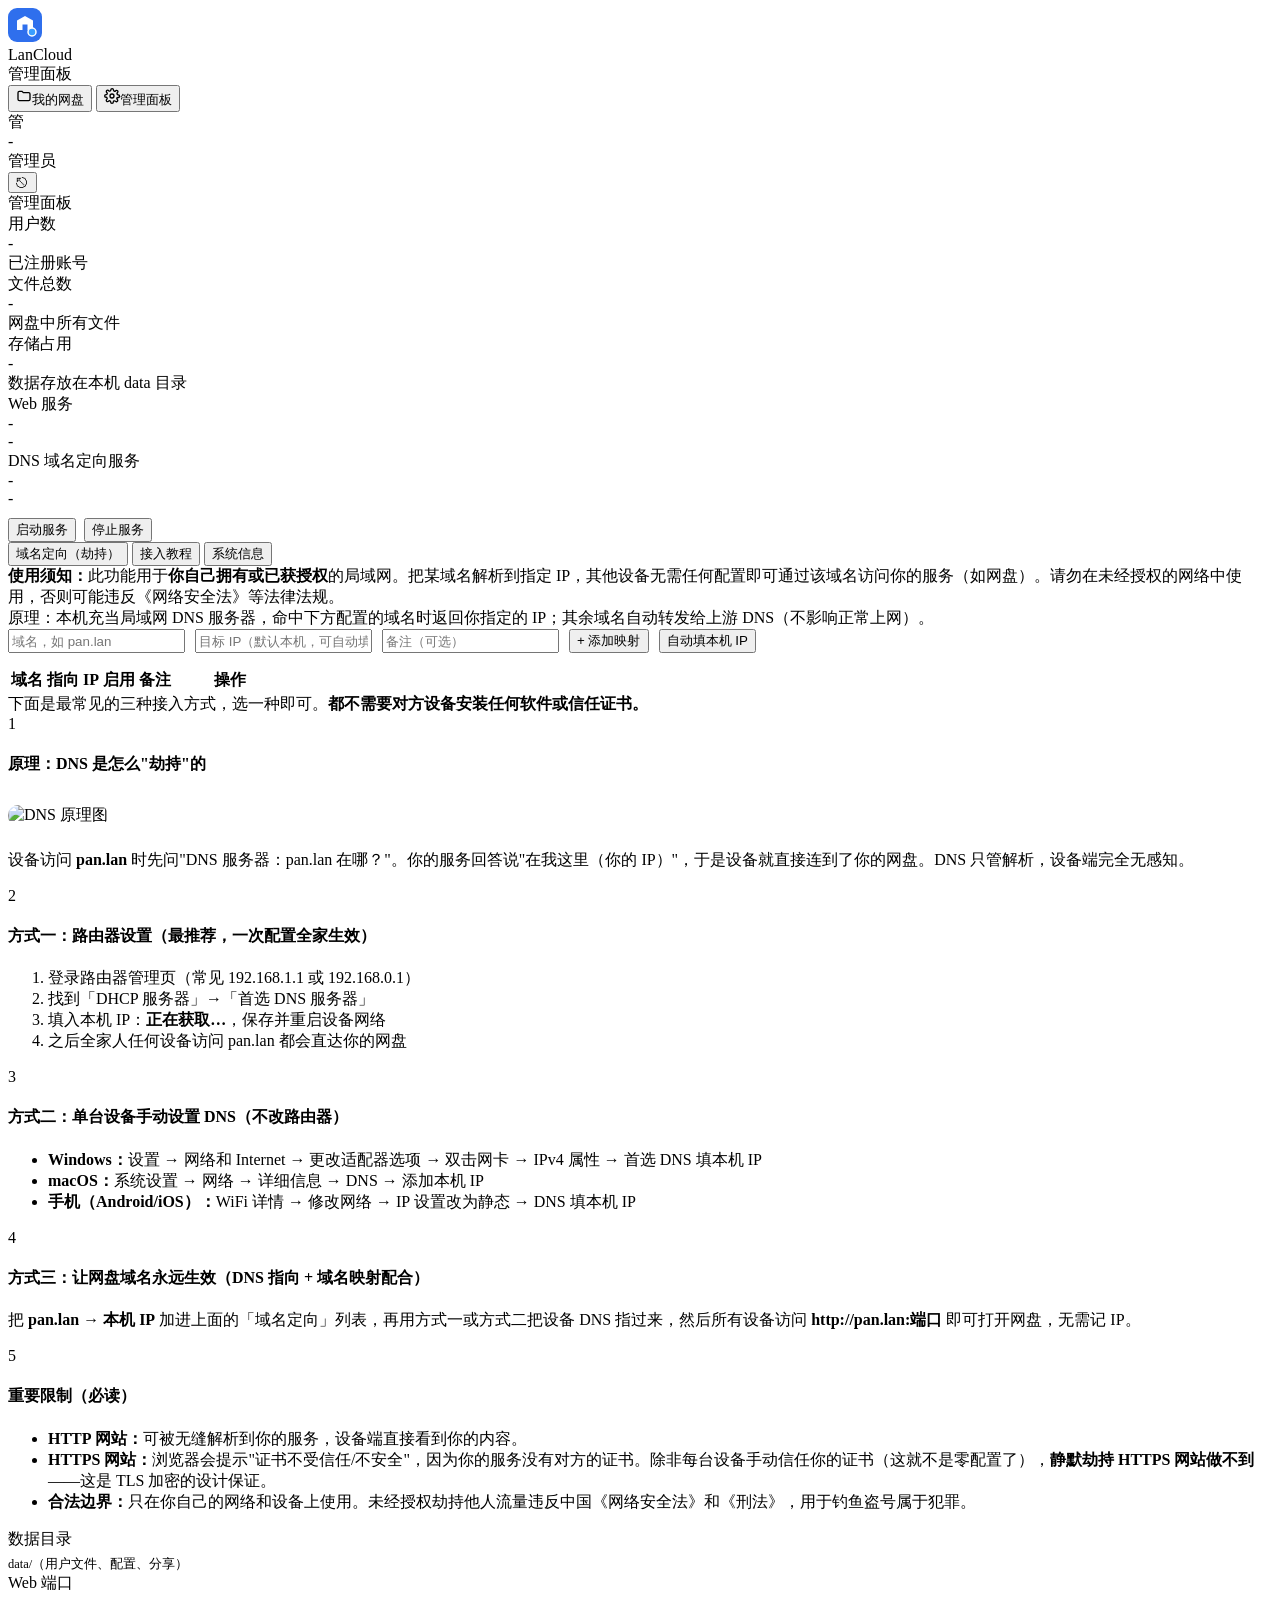
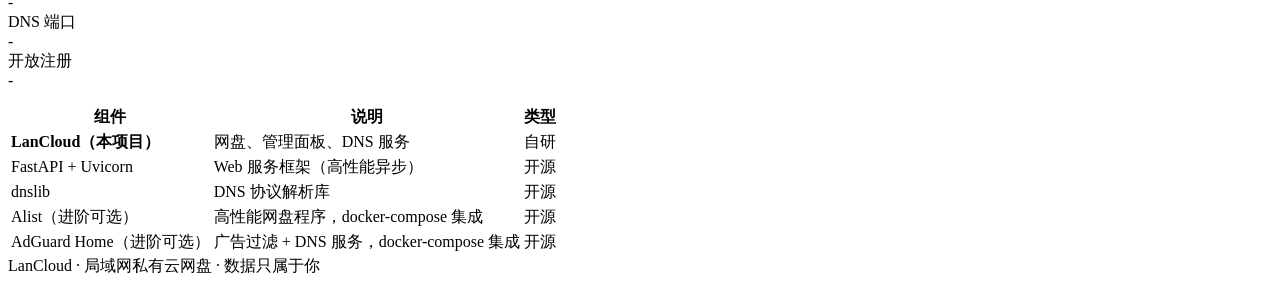
==== lancloud/templates/admin.html @ 435f12d2 "LanCloud 局域网私有云网盘 v1.0.0 - 完整网盘：上传/下载/预览/分享/回收站/多用户/搜索 - DNS 域名定向服务 + 可视化管理面板 + 图文教程 - 中文响应式界面，Pytho" ====
<!DOCTYPE html>
<html lang="zh-CN">
<head>
<meta charset="UTF-8">
<meta name="viewport" content="width=device-width, initial-scale=1.0">
<title>管理面板 · LanCloud</title>
<link rel="stylesheet" href="/static/css/style.css">
<link rel="icon" href="data:image/svg+xml,%3Csvg xmlns='http://www.w3.org/2000/svg' viewBox='0 0 32 32'%3E%3Crect width='32' height='32' rx='8' fill='%232F6FED'/%3E%3Cpath d='M9 21V12l7-4 7 4v9h-5v-5h-4v5z' fill='%23fff'/%3E%3C/svg%3E">
</head>
<body>
<div id="app-view" class="show">
  <aside class="sidebar">
    <div class="brand">
      <svg width="34" height="34" viewBox="0 0 34 34"><rect width="34" height="34" rx="9" fill="#2F6FED"/><path d="M9 22V12.5l8-4.5 8 4.5V22h-5.5v-5.5h-5V22z" fill="#fff"/><circle cx="24" cy="24" r="4" fill="#3B9EFF" stroke="#fff" stroke-width="1.5"/></svg>
      <div><div class="brand-name">LanCloud</div><div class="brand-sub">管理面板</div></div>
    </div>
    <nav class="nav">
      <button class="nav-item" onclick="location.href='/'">
        <svg width="16" height="16" viewBox="0 0 24 24" fill="none" stroke="currentColor" stroke-width="2"><path d="M3 7a2 2 0 012-2h4l2 2h8a2 2 0 012 2v8a2 2 0 01-2 2H5a2 2 0 01-2-2z"/></svg>我的网盘</button>
      <button class="nav-item active" onclick="location.href='/admin'">
        <svg width="16" height="16" viewBox="0 0 24 24" fill="none" stroke="currentColor" stroke-width="2"><circle cx="12" cy="12" r="3"/><path d="M19.4 15a1.7 1.7 0 00.3 1.9l.1.1a2 2 0 11-2.8 2.8l-.1-.1a1.7 1.7 0 00-1.9-.3 1.7 1.7 0 00-1 1.5V21a2 2 0 11-4 0v-.1a1.7 1.7 0 00-1-1.6 1.7 1.7 0 00-1.9.3l-.1.1a2 2 0 11-2.8-2.8l.1-.1a1.7 1.7 0 00.3-1.9 1.7 1.7 0 00-1.5-1H3a2 2 0 110-4h.1a1.7 1.7 0 001.6-1 1.7 1.7 0 00-.3-1.9l-.1-.1a2 2 0 112.8-2.8l.1.1a1.7 1.7 0 001.9.3h.1a1.7 1.7 0 001-1.5V3a2 2 0 114 0v.1a1.7 1.7 0 001 1.6h.1a1.7 1.7 0 001.9-.3l.1-.1a2 2 0 112.8 2.8l-.1.1a1.7 1.7 0 00-.3 1.9v.1a1.7 1.7 0 001.5 1h.1a2 2 0 110 4h-.1a1.7 1.7 0 00-1.5 1z"/></svg>管理面板</button>
    </nav>
    <div class="side-user">
      <div class="user-row">
        <div class="user-avatar" id="user-avatar">管</div>
        <div class="user-meta">
          <div class="uname" id="user-name">-</div>
          <div class="urole">管理员</div>
        </div>
        <button class="logout-btn" title="退出登录" onclick="doLogout()">⎋</button>
      </div>
    </div>
  </aside>

  <main class="main">
    <div class="topbar"><div class="crumbs"><span class="cur">管理面板</span></div></div>

    <div class="admin-wrap">
      <!-- 状态卡片 -->
      <div class="stat-cards">
        <div class="card stat-card">
          <div class="sc-label">用户数</div>
          <div class="sc-value" id="st-users">-</div>
          <div class="sc-sub">已注册账号</div>
        </div>
        <div class="card stat-card">
          <div class="sc-label">文件总数</div>
          <div class="sc-value" id="st-files">-</div>
          <div class="sc-sub">网盘中所有文件</div>
        </div>
        <div class="card stat-card">
          <div class="sc-label">存储占用</div>
          <div class="sc-value" id="st-size">-</div>
          <div class="sc-sub">数据存放在本机 data 目录</div>
        </div>
        <div class="card stat-card">
          <div class="sc-label">Web 服务</div>
          <div class="sc-value" id="st-web">-</div>
          <div class="sc-sub" id="st-ip">-</div>
        </div>
        <div class="card stat-card" style="border-color:var(--primary)">
          <div class="sc-label">DNS 域名定向服务</div>
          <div class="sc-value" id="st-dns">-</div>
          <div class="sc-sub" id="st-dns-sub">-</div>
          <div style="margin-top:10px;display:flex;gap:8px;flex-wrap:wrap">
            <button class="btn primary sm" onclick="toggleDns(true)">启动服务</button>
            <button class="btn sm" onclick="toggleDns(false)">停止服务</button>
          </div>
        </div>
      </div>

      <!-- 标签页 -->
      <div class="card">
        <div class="tabs">
          <button class="active" data-tab="domains" onclick="switchTab('domains')">域名定向（劫持）</button>
          <button data-tab="tutorial" onclick="switchTab('tutorial')">接入教程</button>
          <button data-tab="system" onclick="switchTab('system')">系统信息</button>
        </div>

        <!-- 域名定向 -->
        <div class="tab-pane active" id="pane-domains">
          <div class="notice warn"><b>使用须知：</b>此功能用于<b>你自己拥有或已获授权</b>的局域网。把某域名解析到指定 IP，其他设备无需任何配置即可通过该域名访问你的服务（如网盘）。请勿在未经授权的网络中使用，否则可能违反《网络安全法》等法律法规。</div>
          <div class="notice info">原理：本机充当局域网 DNS 服务器，命中下方配置的域名时返回你指定的 IP；其余域名自动转发给上游 DNS（不影响正常上网）。</div>

          <div style="display:flex;gap:10px;flex-wrap:wrap;margin-bottom:14px">
            <input class="input" id="dns-domain" placeholder="域名，如 pan.lan" style="max-width:220px">
            <input class="input" id="dns-ip" placeholder="目标 IP（默认本机，可自动填）" style="max-width:220px">
            <input class="input" id="dns-note" placeholder="备注（可选）" style="max-width:180px">
            <button class="btn primary" onclick="addDomain()">+ 添加映射</button>
            <button class="btn" onclick="fillSelfIp()">自动填本机 IP</button>
          </div>

          <table class="data-table">
            <thead><tr><th>域名</th><th>指向 IP</th><th>启用</th><th>备注</th><th style="width:110px">操作</th></tr></thead>
            <tbody id="domains-body"></tbody>
          </table>
        </div>

        <!-- 教程 -->
        <div class="tab-pane" id="pane-tutorial">
          <div class="notice info">下面是最常见的三种接入方式，选一种即可。<b>都不需要对方设备安装任何软件或信任证书。</b></div>

          <div class="tutorial-step">
            <div class="ts-num">1</div>
            <div class="ts-body">
              <h4>原理：DNS 是怎么"劫持"的</h4>
              <img src="/static/img/tutorial.svg" alt="DNS 原理图" style="max-width:100%;margin:8px 0;border-radius:10px;border:1px solid var(--border)">
              <p>设备访问 <b>pan.lan</b> 时先问"DNS 服务器：pan.lan 在哪？"。你的服务回答说"在我这里（你的 IP）"，于是设备就直接连到了你的网盘。DNS 只管解析，设备端完全无感知。</p>
            </div>
          </div>

          <div class="tutorial-step">
            <div class="ts-num">2</div>
            <div class="ts-body">
              <h4>方式一：路由器设置（最推荐，一次配置全家生效）</h4>
              <ol>
                <li>登录路由器管理页（常见 192.168.1.1 或 192.168.0.1）</li>
                <li>找到「DHCP 服务器」→「首选 DNS 服务器」</li>
                <li>填入本机 IP：<b id="t-ip">正在获取…</b>，保存并重启设备网络</li>
                <li>之后全家人任何设备访问 pan.lan 都会直达你的网盘</li>
              </ol>
            </div>
          </div>

          <div class="tutorial-step">
            <div class="ts-num">3</div>
            <div class="ts-body">
              <h4>方式二：单台设备手动设置 DNS（不改路由器）</h4>
              <ul>
                <li><b>Windows：</b>设置 → 网络和 Internet → 更改适配器选项 → 双击网卡 → IPv4 属性 → 首选 DNS 填本机 IP</li>
                <li><b>macOS：</b>系统设置 → 网络 → 详细信息 → DNS → 添加本机 IP</li>
                <li><b>手机（Android/iOS）：</b>WiFi 详情 → 修改网络 → IP 设置改为静态 → DNS 填本机 IP</li>
              </ul>
            </div>
          </div>

          <div class="tutorial-step">
            <div class="ts-num">4</div>
            <div class="ts-body">
              <h4>方式三：让网盘域名永远生效（DNS 指向 + 域名映射配合）</h4>
              <p>把 <b>pan.lan → 本机 IP</b> 加进上面的「域名定向」列表，再用方式一或方式二把设备 DNS 指过来，然后所有设备访问 <b>http://pan.lan:端口</b> 即可打开网盘，无需记 IP。</p>
            </div>
          </div>

          <div class="tutorial-step">
            <div class="ts-num">5</div>
            <div class="ts-body">
              <h4>重要限制（必读）</h4>
              <ul>
                <li><b>HTTP 网站：</b>可被无缝解析到你的服务，设备端直接看到你的内容。</li>
                <li><b>HTTPS 网站：</b>浏览器会提示"证书不受信任/不安全"，因为你的服务没有对方的证书。除非每台设备手动信任你的证书（这就不是零配置了），<b>静默劫持 HTTPS 网站做不到</b>——这是 TLS 加密的设计保证。</li>
                <li><b>合法边界：</b>只在你自己的网络和设备上使用。未经授权劫持他人流量违反中国《网络安全法》和《刑法》，用于钓鱼盗号属于犯罪。</li>
              </ul>
            </div>
          </div>
        </div>

        <!-- 系统信息 -->
        <div class="tab-pane" id="pane-system">
          <div class="stat-cards" style="margin-bottom:14px">
            <div class="card stat-card"><div class="sc-label">数据目录</div><div class="sc-sub" style="margin-top:6px;font-size:12.5px">data/（用户文件、配置、分享）</div></div>
            <div class="card stat-card"><div class="sc-label">Web 端口</div><div class="sc-value" id="sys-webport">-</div></div>
            <div class="card stat-card"><div class="sc-label">DNS 端口</div><div class="sc-value" id="sys-dnsport">-</div></div>
            <div class="card stat-card"><div class="sc-label">开放注册</div><div class="sc-value" id="sys-reg">-</div></div>
          </div>
          <table class="data-table">
            <thead><tr><th>组件</th><th>说明</th><th>类型</th></tr></thead>
            <tbody>
              <tr><td><b>LanCloud（本项目）</b></td><td>网盘、管理面板、DNS 服务</td><td><span class="badge blue">自研</span></td></tr>
              <tr><td>FastAPI + Uvicorn</td><td>Web 服务框架（高性能异步）</td><td><span class="badge blue">开源</span></td></tr>
              <tr><td>dnslib</td><td>DNS 协议解析库</td><td><span class="badge blue">开源</span></td></tr>
              <tr><td>Alist（进阶可选）</td><td>高性能网盘程序，docker-compose 集成</td><td><span class="badge blue">开源</span></td></tr>
              <tr><td>AdGuard Home（进阶可选）</td><td>广告过滤 + DNS 服务，docker-compose 集成</td><td><span class="badge blue">开源</span></td></tr>
            </tbody>
          </table>
        </div>
      </div>
    </div>

    <div class="foot-note">LanCloud · 局域网私有云网盘 · 数据只属于你</div>
  </main>
</div>

<div id="toast-box"></div>
<script src="/static/js/admin.js"></script>
</body>
</html>
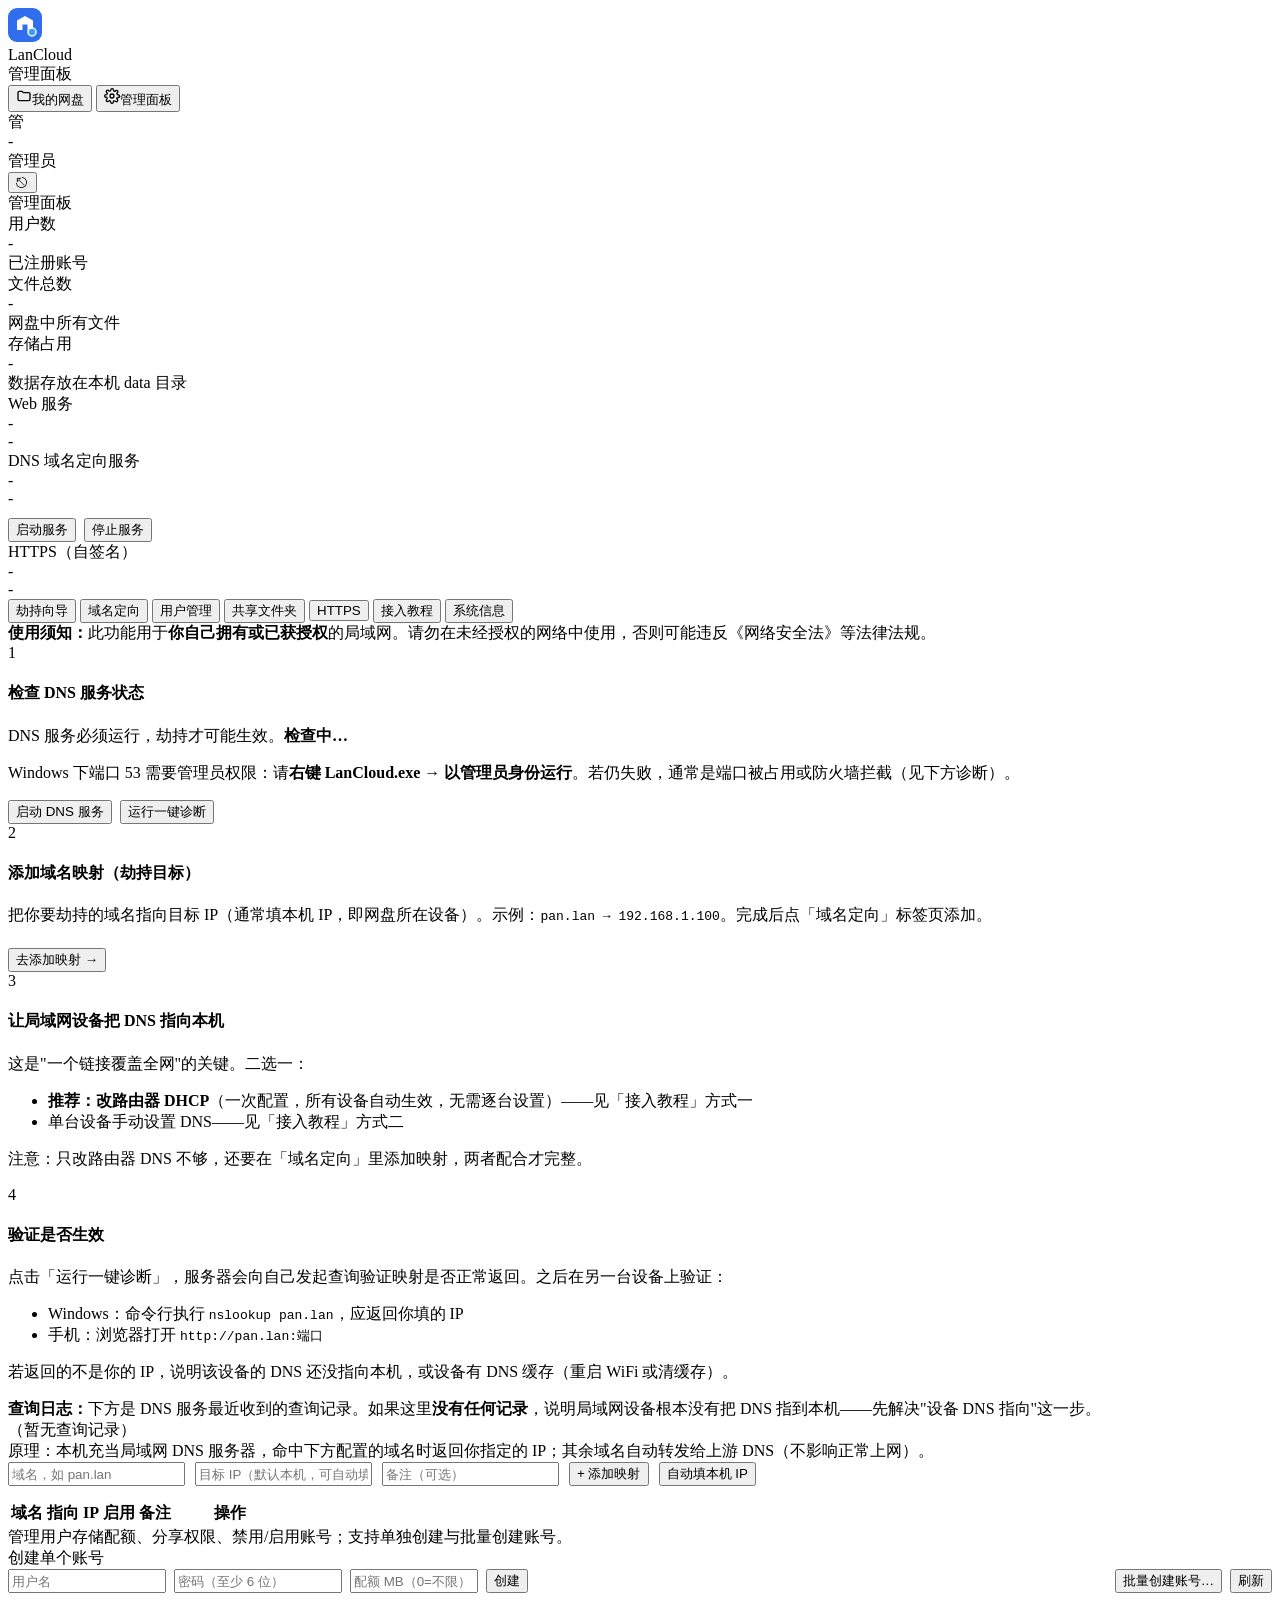
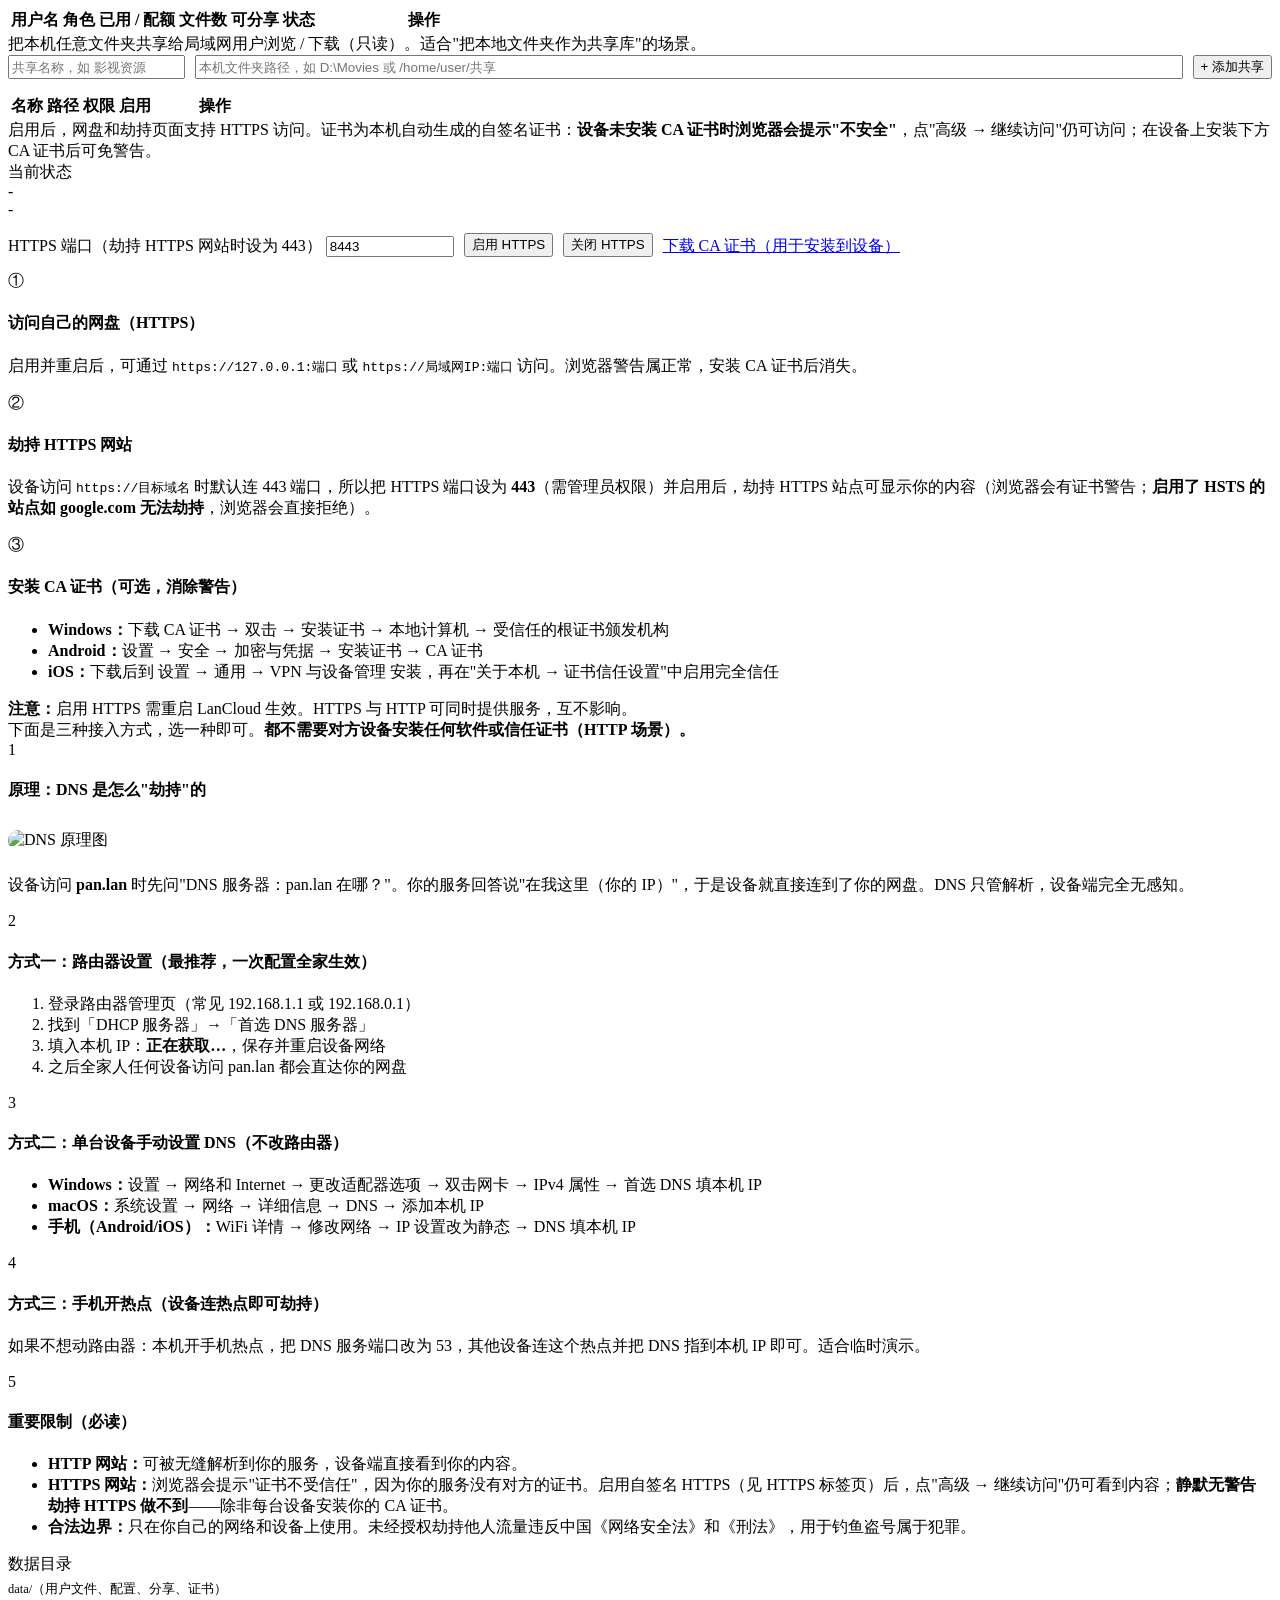
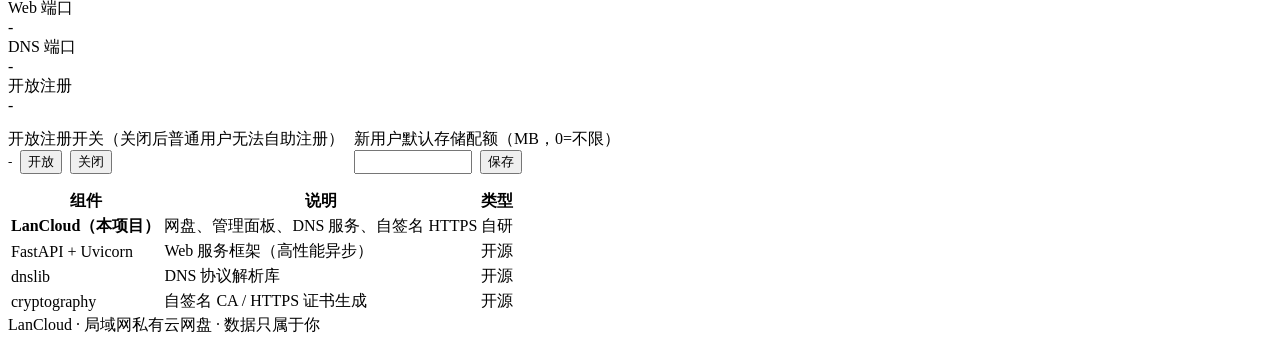
==== commit 0dcc4703: "v2.0.0: 用户管理与配额、共享文件夹挂载、自签名HTTPS、劫持向导与一键诊断、绿色版数据便携 - 用户管理: 单独/批量创建账号、禁用启用、重置密码、存储配额、分享权限、关闭注册开关 - 共享" ====
--- a/lancloud/templates/admin.html
+++ b/lancloud/templates/admin.html
@@ -67,19 +67,85 @@
             <button class="btn sm" onclick="toggleDns(false)">停止服务</button>
           </div>
         </div>
+        <div class="card stat-card">
+          <div class="sc-label">HTTPS（自签名）</div>
+          <div class="sc-value" id="st-https">-</div>
+          <div class="sc-sub" id="st-https-sub">-</div>
+        </div>
       </div>
 
       <!-- 标签页 -->
       <div class="card">
         <div class="tabs">
-          <button class="active" data-tab="domains" onclick="switchTab('domains')">域名定向（劫持）</button>
+          <button class="active" data-tab="wizard" onclick="switchTab('wizard')">劫持向导</button>
+          <button data-tab="domains" onclick="switchTab('domains')">域名定向</button>
+          <button data-tab="users" onclick="switchTab('users')">用户管理</button>
+          <button data-tab="mounts" onclick="switchTab('mounts')">共享文件夹</button>
+          <button data-tab="https" onclick="switchTab('https')">HTTPS</button>
           <button data-tab="tutorial" onclick="switchTab('tutorial')">接入教程</button>
           <button data-tab="system" onclick="switchTab('system')">系统信息</button>
         </div>
 
+        <!-- 劫持向导 -->
+        <div class="tab-pane active" id="pane-wizard">
+          <div class="notice warn"><b>使用须知：</b>此功能用于<b>你自己拥有或已获授权</b>的局域网。请勿在未经授权的网络中使用，否则可能违反《网络安全法》等法律法规。</div>
+
+          <div class="tutorial-step">
+            <div class="ts-num">1</div>
+            <div class="ts-body">
+              <h4>检查 DNS 服务状态</h4>
+              <p>DNS 服务必须运行，劫持才可能生效。<b id="wiz-dns-status">检查中…</b></p>
+              <p style="margin-top:6px">Windows 下端口 53 需要管理员权限：请<b>右键 LanCloud.exe → 以管理员身份运行</b>。若仍失败，通常是端口被占用或防火墙拦截（见下方诊断）。</p>
+              <div style="margin-top:8px;display:flex;gap:8px;flex-wrap:wrap">
+                <button class="btn primary sm" onclick="toggleDns(true)">启动 DNS 服务</button>
+                <button class="btn sm" onclick="runDiag()">运行一键诊断</button>
+              </div>
+            </div>
+          </div>
+
+          <div class="tutorial-step">
+            <div class="ts-num">2</div>
+            <div class="ts-body">
+              <h4>添加域名映射（劫持目标）</h4>
+              <p>把你要劫持的域名指向目标 IP（通常填本机 IP，即网盘所在设备）。示例：<code>pan.lan → 192.168.1.100</code>。完成后点「域名定向」标签页添加。</p>
+              <button class="btn sm" style="margin-top:6px" onclick="switchTab('domains')">去添加映射 →</button>
+            </div>
+          </div>
+
+          <div class="tutorial-step">
+            <div class="ts-num">3</div>
+            <div class="ts-body">
+              <h4>让局域网设备把 DNS 指向本机</h4>
+              <p>这是"一个链接覆盖全网"的关键。二选一：</p>
+              <ul>
+                <li><b>推荐：改路由器 DHCP</b>（一次配置，所有设备自动生效，无需逐台设置）——见「接入教程」方式一</li>
+                <li>单台设备手动设置 DNS——见「接入教程」方式二</li>
+              </ul>
+              <p style="margin-top:6px;color:var(--text-2)">注意：只改路由器 DNS 不够，还要在「域名定向」里添加映射，两者配合才完整。</p>
+            </div>
+          </div>
+
+          <div class="tutorial-step">
+            <div class="ts-num">4</div>
+            <div class="ts-body">
+              <h4>验证是否生效</h4>
+              <p>点击「运行一键诊断」，服务器会向自己发起查询验证映射是否正常返回。之后在另一台设备上验证：</p>
+              <ul>
+                <li>Windows：命令行执行 <code>nslookup pan.lan</code>，应返回你填的 IP</li>
+                <li>手机：浏览器打开 <code>http://pan.lan:端口</code></li>
+              </ul>
+              <p style="margin-top:6px;color:var(--text-2)">若返回的不是你的 IP，说明该设备的 DNS 还没指向本机，或设备有 DNS 缓存（重启 WiFi 或清缓存）。</p>
+            </div>
+          </div>
+
+          <div id="diag-result" style="display:none"></div>
+
+          <div class="notice info" style="margin-top:14px"><b>查询日志：</b>下方是 DNS 服务最近收到的查询记录。如果这里<b>没有任何记录</b>，说明局域网设备根本没有把 DNS 指到本机——先解决"设备 DNS 指向"这一步。</div>
+          <div class="log-box" id="dns-log-box">（暂无查询记录）</div>
+        </div>
+
         <!-- 域名定向 -->
-        <div class="tab-pane active" id="pane-domains">
-          <div class="notice warn"><b>使用须知：</b>此功能用于<b>你自己拥有或已获授权</b>的局域网。把某域名解析到指定 IP，其他设备无需任何配置即可通过该域名访问你的服务（如网盘）。请勿在未经授权的网络中使用，否则可能违反《网络安全法》等法律法规。</div>
+        <div class="tab-pane" id="pane-domains">
           <div class="notice info">原理：本机充当局域网 DNS 服务器，命中下方配置的域名时返回你指定的 IP；其余域名自动转发给上游 DNS（不影响正常上网）。</div>
 
           <div style="display:flex;gap:10px;flex-wrap:wrap;margin-bottom:14px">
@@ -96,9 +162,106 @@
           </table>
         </div>
 
+        <!-- 用户管理 -->
+        <div class="tab-pane" id="pane-users">
+          <div class="notice info">管理用户存储配额、分享权限、禁用/启用账号；支持单独创建与批量创建账号。</div>
+
+          <div style="display:flex;gap:10px;flex-wrap:wrap;margin-bottom:14px;align-items:flex-end">
+            <div style="flex:1;min-width:200px">
+              <label class="mini-label">创建单个账号</label>
+              <div style="display:flex;gap:8px;flex-wrap:wrap">
+                <input class="input" id="nu-user" placeholder="用户名" style="max-width:150px">
+                <input class="input" id="nu-pass" placeholder="密码（至少 6 位）" style="max-width:160px">
+                <input class="input" id="nu-quota" placeholder="配额 MB（0=不限）" style="max-width:120px">
+                <button class="btn primary" onclick="createUser()">创建</button>
+              </div>
+            </div>
+            <div style="display:flex;gap:8px;flex-wrap:wrap;align-items:center">
+              <button class="btn" onclick="toggleBatchPanel()">批量创建账号…</button>
+              <button class="btn" onclick="loadUsers()">刷新</button>
+            </div>
+          </div>
+
+          <div id="batch-panel" style="display:none;margin-bottom:14px">
+            <label class="mini-label">批量创建（每行一个：用户名 密码 [配额MB]，空格分隔）</label>
+            <textarea class="input" id="batch-text" rows="6" placeholder="user1 pass123&#10;user2 pass456 500&#10;user3 pass789 0"></textarea>
+            <div style="margin-top:8px;display:flex;gap:8px;align-items:center">
+              <button class="btn primary" onclick="batchCreate()">开始批量创建</button>
+              <span style="font-size:12px;color:var(--text-2)" id="batch-result"></span>
+            </div>
+          </div>
+
+          <table class="data-table">
+            <thead><tr><th>用户名</th><th>角色</th><th>已用 / 配额</th><th>文件数</th><th>可分享</th><th>状态</th><th style="width:210px">操作</th></tr></thead>
+            <tbody id="users-body"></tbody>
+          </table>
+        </div>
+
+        <!-- 共享文件夹 -->
+        <div class="tab-pane" id="pane-mounts">
+          <div class="notice info">把本机任意文件夹共享给局域网用户浏览 / 下载（只读）。适合"把本地文件夹作为共享库"的场景。</div>
+
+          <div style="display:flex;gap:10px;flex-wrap:wrap;margin-bottom:14px">
+            <input class="input" id="mt-name" placeholder="共享名称，如 影视资源" style="max-width:180px">
+            <input class="input" id="mt-path" placeholder="本机文件夹路径，如 D:\Movies 或 /home/user/共享" style="min-width:260px;flex:1">
+            <button class="btn primary" onclick="addMount()">+ 添加共享</button>
+          </div>
+
+          <table class="data-table">
+            <thead><tr><th>名称</th><th>路径</th><th>权限</th><th>启用</th><th style="width:120px">操作</th></tr></thead>
+            <tbody id="mounts-body"></tbody>
+          </table>
+        </div>
+
+        <!-- HTTPS -->
+        <div class="tab-pane" id="pane-https">
+          <div class="notice info">启用后，网盘和劫持页面支持 HTTPS 访问。证书为本机自动生成的自签名证书：<b>设备未安装 CA 证书时浏览器会提示"不安全"</b>，点"高级 → 继续访问"仍可访问；在设备上安装下方 CA 证书后可免警告。</div>
+
+          <div class="stat-cards" style="margin-bottom:14px">
+            <div class="card stat-card"><div class="sc-label">当前状态</div><div class="sc-value" id="https-status">-</div><div class="sc-sub" id="https-port-sub">-</div></div>
+          </div>
+
+          <div style="display:flex;gap:10px;flex-wrap:wrap;margin-bottom:14px;align-items:flex-end">
+            <div>
+              <label class="mini-label">HTTPS 端口（劫持 HTTPS 网站时设为 443）</label>
+              <input class="input" id="https-port" style="max-width:120px" value="8443">
+            </div>
+            <button class="btn primary" onclick="setHttps(true)">启用 HTTPS</button>
+            <button class="btn" onclick="setHttps(false)">关闭 HTTPS</button>
+            <a class="btn" href="/api/ca/download" download>下载 CA 证书（用于安装到设备）</a>
+          </div>
+
+          <div class="tutorial-step">
+            <div class="ts-num">①</div>
+            <div class="ts-body">
+              <h4>访问自己的网盘（HTTPS）</h4>
+              <p>启用并重启后，可通过 <code>https://127.0.0.1:端口</code> 或 <code>https://局域网IP:端口</code> 访问。浏览器警告属正常，安装 CA 证书后消失。</p>
+            </div>
+          </div>
+          <div class="tutorial-step">
+            <div class="ts-num">②</div>
+            <div class="ts-body">
+              <h4>劫持 HTTPS 网站</h4>
+              <p>设备访问 <code>https://目标域名</code> 时默认连 443 端口，所以把 HTTPS 端口设为 <b>443</b>（需管理员权限）并启用后，劫持 HTTPS 站点可显示你的内容（浏览器会有证书警告；<b>启用了 HSTS 的站点如 google.com 无法劫持</b>，浏览器会直接拒绝）。</p>
+            </div>
+          </div>
+          <div class="tutorial-step">
+            <div class="ts-num">③</div>
+            <div class="ts-body">
+              <h4>安装 CA 证书（可选，消除警告）</h4>
+              <ul>
+                <li><b>Windows：</b>下载 CA 证书 → 双击 → 安装证书 → 本地计算机 → 受信任的根证书颁发机构</li>
+                <li><b>Android：</b>设置 → 安全 → 加密与凭据 → 安装证书 → CA 证书</li>
+                <li><b>iOS：</b>下载后到 设置 → 通用 → VPN 与设备管理 安装，再在"关于本机 → 证书信任设置"中启用完全信任</li>
+              </ul>
+            </div>
+          </div>
+          <div class="notice warn"><b>注意：</b>启用 HTTPS 需重启 LanCloud 生效。HTTPS 与 HTTP 可同时提供服务，互不影响。</div>
+        </div>
+
         <!-- 教程 -->
         <div class="tab-pane" id="pane-tutorial">
-          <div class="notice info">下面是最常见的三种接入方式，选一种即可。<b>都不需要对方设备安装任何软件或信任证书。</b></div>
+          <div class="notice info">下面是三种接入方式，选一种即可。<b>都不需要对方设备安装任何软件或信任证书（HTTP 场景）。</b></div>
 
           <div class="tutorial-step">
             <div class="ts-num">1</div>
@@ -137,8 +300,8 @@
           <div class="tutorial-step">
             <div class="ts-num">4</div>
             <div class="ts-body">
-              <h4>方式三：让网盘域名永远生效（DNS 指向 + 域名映射配合）</h4>
-              <p>把 <b>pan.lan → 本机 IP</b> 加进上面的「域名定向」列表，再用方式一或方式二把设备 DNS 指过来，然后所有设备访问 <b>http://pan.lan:端口</b> 即可打开网盘，无需记 IP。</p>
+              <h4>方式三：手机开热点（设备连热点即可劫持）</h4>
+              <p>如果不想动路由器：本机开手机热点，把 DNS 服务端口改为 53，其他设备连这个热点并把 DNS 指到本机 IP 即可。适合临时演示。</p>
             </div>
           </div>
 
@@ -148,7 +311,7 @@
               <h4>重要限制（必读）</h4>
               <ul>
                 <li><b>HTTP 网站：</b>可被无缝解析到你的服务，设备端直接看到你的内容。</li>
-                <li><b>HTTPS 网站：</b>浏览器会提示"证书不受信任/不安全"，因为你的服务没有对方的证书。除非每台设备手动信任你的证书（这就不是零配置了），<b>静默劫持 HTTPS 网站做不到</b>——这是 TLS 加密的设计保证。</li>
+                <li><b>HTTPS 网站：</b>浏览器会提示"证书不受信任"，因为你的服务没有对方的证书。启用自签名 HTTPS（见 HTTPS 标签页）后，点"高级 → 继续访问"仍可看到内容；<b>静默无警告劫持 HTTPS 做不到</b>——除非每台设备安装你的 CA 证书。</li>
                 <li><b>合法边界：</b>只在你自己的网络和设备上使用。未经授权劫持他人流量违反中国《网络安全法》和《刑法》，用于钓鱼盗号属于犯罪。</li>
               </ul>
             </div>
@@ -158,19 +321,35 @@
         <!-- 系统信息 -->
         <div class="tab-pane" id="pane-system">
           <div class="stat-cards" style="margin-bottom:14px">
-            <div class="card stat-card"><div class="sc-label">数据目录</div><div class="sc-sub" style="margin-top:6px;font-size:12.5px">data/（用户文件、配置、分享）</div></div>
+            <div class="card stat-card"><div class="sc-label">数据目录</div><div class="sc-sub" style="margin-top:6px;font-size:12.5px">data/（用户文件、配置、分享、证书）</div></div>
             <div class="card stat-card"><div class="sc-label">Web 端口</div><div class="sc-value" id="sys-webport">-</div></div>
             <div class="card stat-card"><div class="sc-label">DNS 端口</div><div class="sc-value" id="sys-dnsport">-</div></div>
             <div class="card stat-card"><div class="sc-label">开放注册</div><div class="sc-value" id="sys-reg">-</div></div>
           </div>
+          <div style="display:flex;gap:10px;flex-wrap:wrap;margin-bottom:14px;align-items:flex-end">
+            <div>
+              <label class="mini-label">开放注册开关（关闭后普通用户无法自助注册）</label>
+              <div style="display:flex;gap:8px;align-items:center">
+                <span style="font-size:13px" id="sys-reg-now">-</span>
+                <button class="btn sm" onclick="setRegister(true)">开放</button>
+                <button class="btn sm" onclick="setRegister(false)">关闭</button>
+              </div>
+            </div>
+            <div>
+              <label class="mini-label">新用户默认存储配额（MB，0=不限）</label>
+              <div style="display:flex;gap:8px">
+                <input class="input" id="sys-quota" style="max-width:110px">
+                <button class="btn sm" onclick="setDefaultQuota()">保存</button>
+              </div>
+            </div>
+          </div>
           <table class="data-table">
             <thead><tr><th>组件</th><th>说明</th><th>类型</th></tr></thead>
             <tbody>
-              <tr><td><b>LanCloud（本项目）</b></td><td>网盘、管理面板、DNS 服务</td><td><span class="badge blue">自研</span></td></tr>
+              <tr><td><b>LanCloud（本项目）</b></td><td>网盘、管理面板、DNS 服务、自签名 HTTPS</td><td><span class="badge blue">自研</span></td></tr>
               <tr><td>FastAPI + Uvicorn</td><td>Web 服务框架（高性能异步）</td><td><span class="badge blue">开源</span></td></tr>
               <tr><td>dnslib</td><td>DNS 协议解析库</td><td><span class="badge blue">开源</span></td></tr>
-              <tr><td>Alist（进阶可选）</td><td>高性能网盘程序，docker-compose 集成</td><td><span class="badge blue">开源</span></td></tr>
-              <tr><td>AdGuard Home（进阶可选）</td><td>广告过滤 + DNS 服务，docker-compose 集成</td><td><span class="badge blue">开源</span></td></tr>
+              <tr><td>cryptography</td><td>自签名 CA / HTTPS 证书生成</td><td><span class="badge blue">开源</span></td></tr>
             </tbody>
           </table>
         </div>
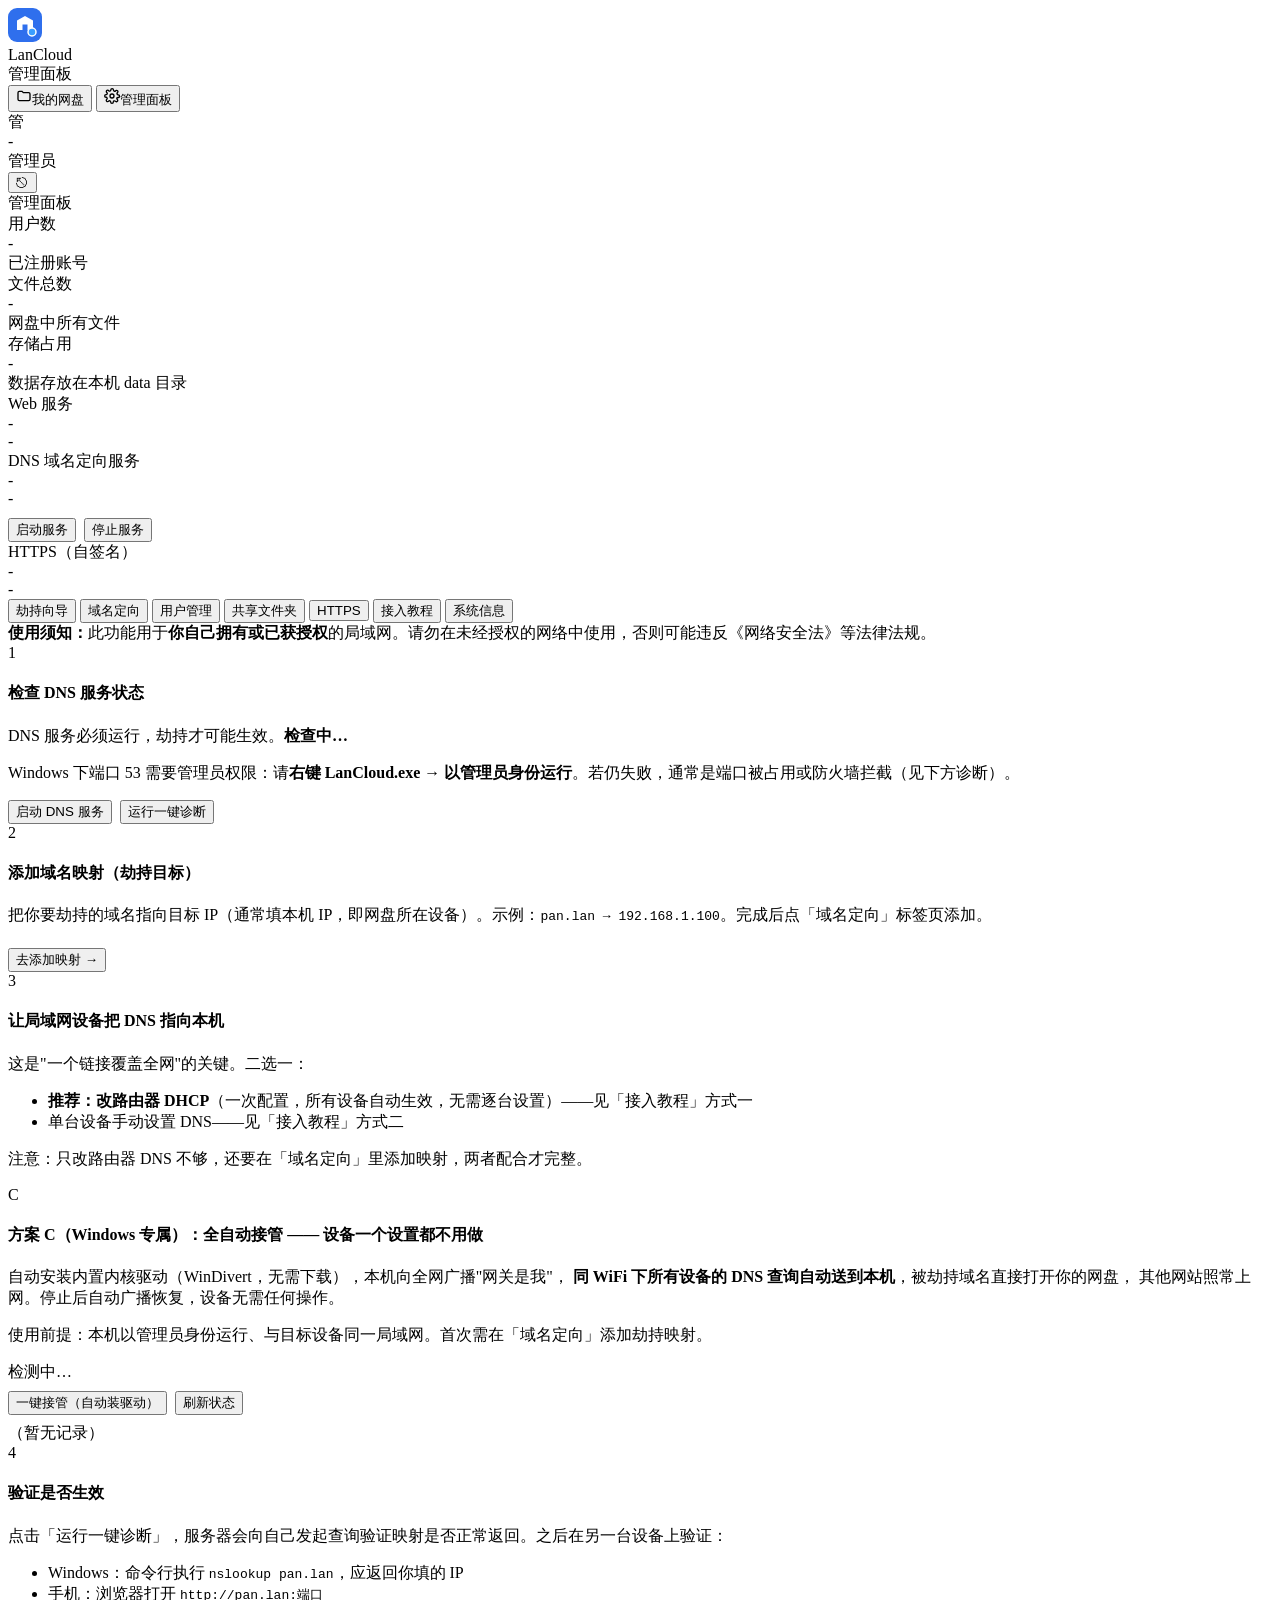
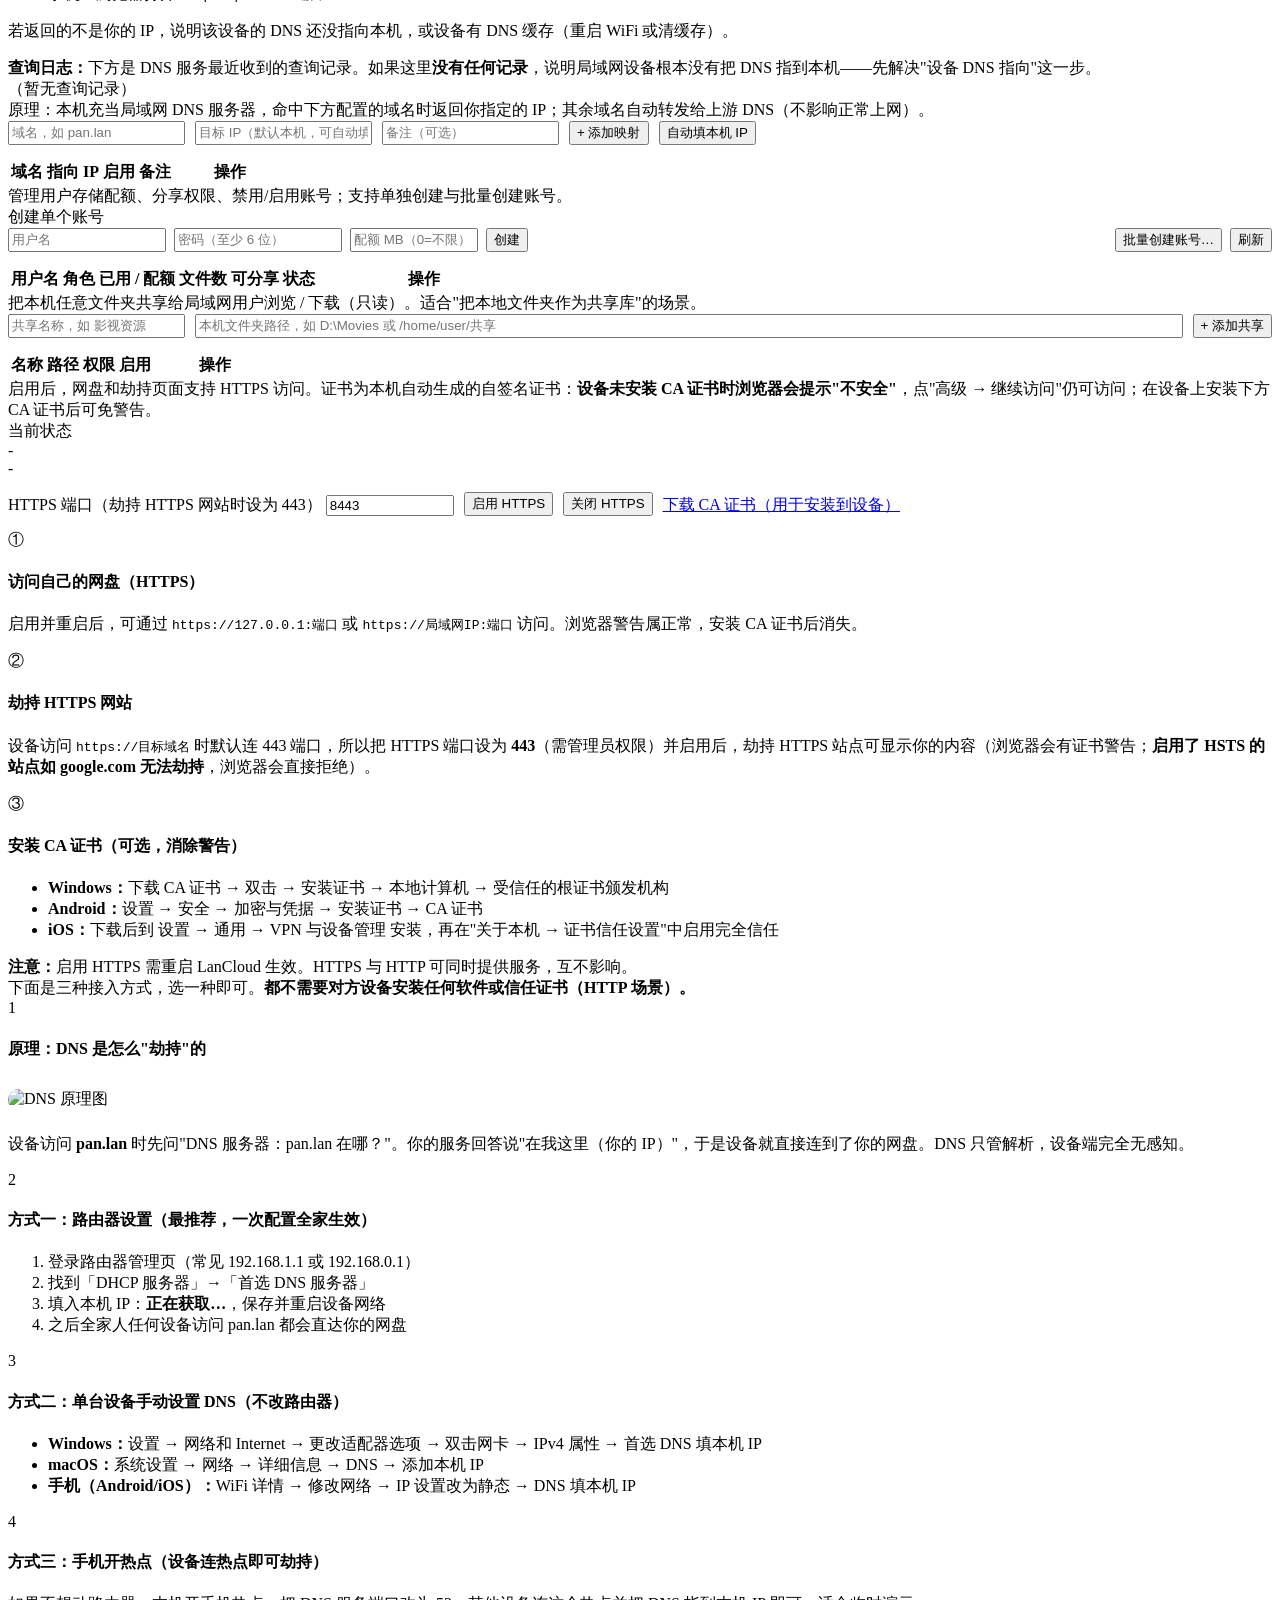
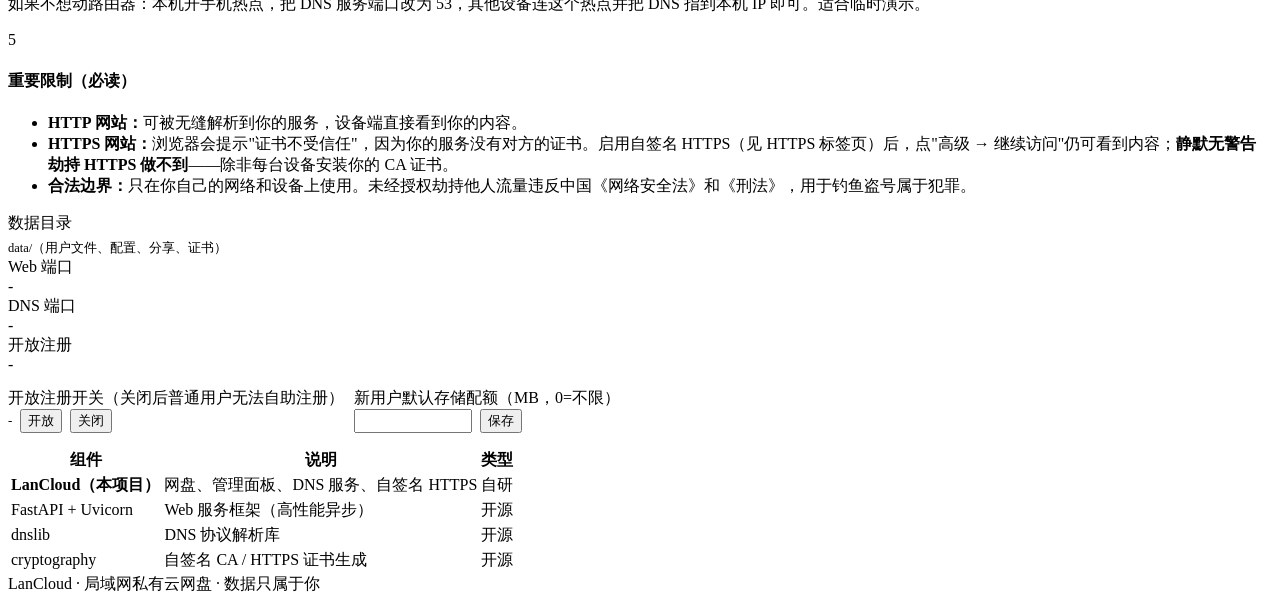
==== commit a563d0fe: "v2.1.0: Windows 方案C 全自动 DNS 接管（WinDivert 驱动自动安装 + ARP 欺骗 + 流量转发） - lancloud/win_hijack.py: 绿色版内置 Win" ====
--- a/lancloud/templates/admin.html
+++ b/lancloud/templates/admin.html
@@ -125,6 +125,24 @@
             </div>
           </div>
 
+          <div class="tutorial-step" style="border:1px solid var(--accent)">
+            <div class="ts-num" style="background:var(--accent)">C</div>
+            <div class="ts-body">
+              <h4>方案 C（Windows 专属）：全自动接管 —— 设备一个设置都不用做</h4>
+              <p>自动安装内置内核驱动（WinDivert，无需下载），本机向全网广播"网关是我"，
+                <b>同 WiFi 下所有设备的 DNS 查询自动送到本机</b>，被劫持域名直接打开你的网盘，
+                其他网站照常上网。停止后自动广播恢复，设备无需任何操作。</p>
+              <p style="margin-top:6px;color:var(--text-2)">使用前提：本机以管理员身份运行、与目标设备同一局域网。首次需在「域名定向」添加劫持映射。</p>
+              <div id="hijack-c-status" class="notice" style="margin-top:8px">检测中…</div>
+              <div style="margin-top:8px;display:flex;gap:8px;flex-wrap:wrap">
+                <button class="btn primary sm" id="btn-hijack-start" onclick="hijackCStart()">一键接管（自动装驱动）</button>
+                <button class="btn sm" id="btn-hijack-stop" onclick="hijackCStop()" style="display:none">停止并恢复</button>
+                <button class="btn sm" onclick="loadHijackC()">刷新状态</button>
+              </div>
+              <div class="log-box" id="hijack-c-log" style="margin-top:8px;max-height:130px">（暂无记录）</div>
+            </div>
+          </div>
+
           <div class="tutorial-step">
             <div class="ts-num">4</div>
             <div class="ts-body">
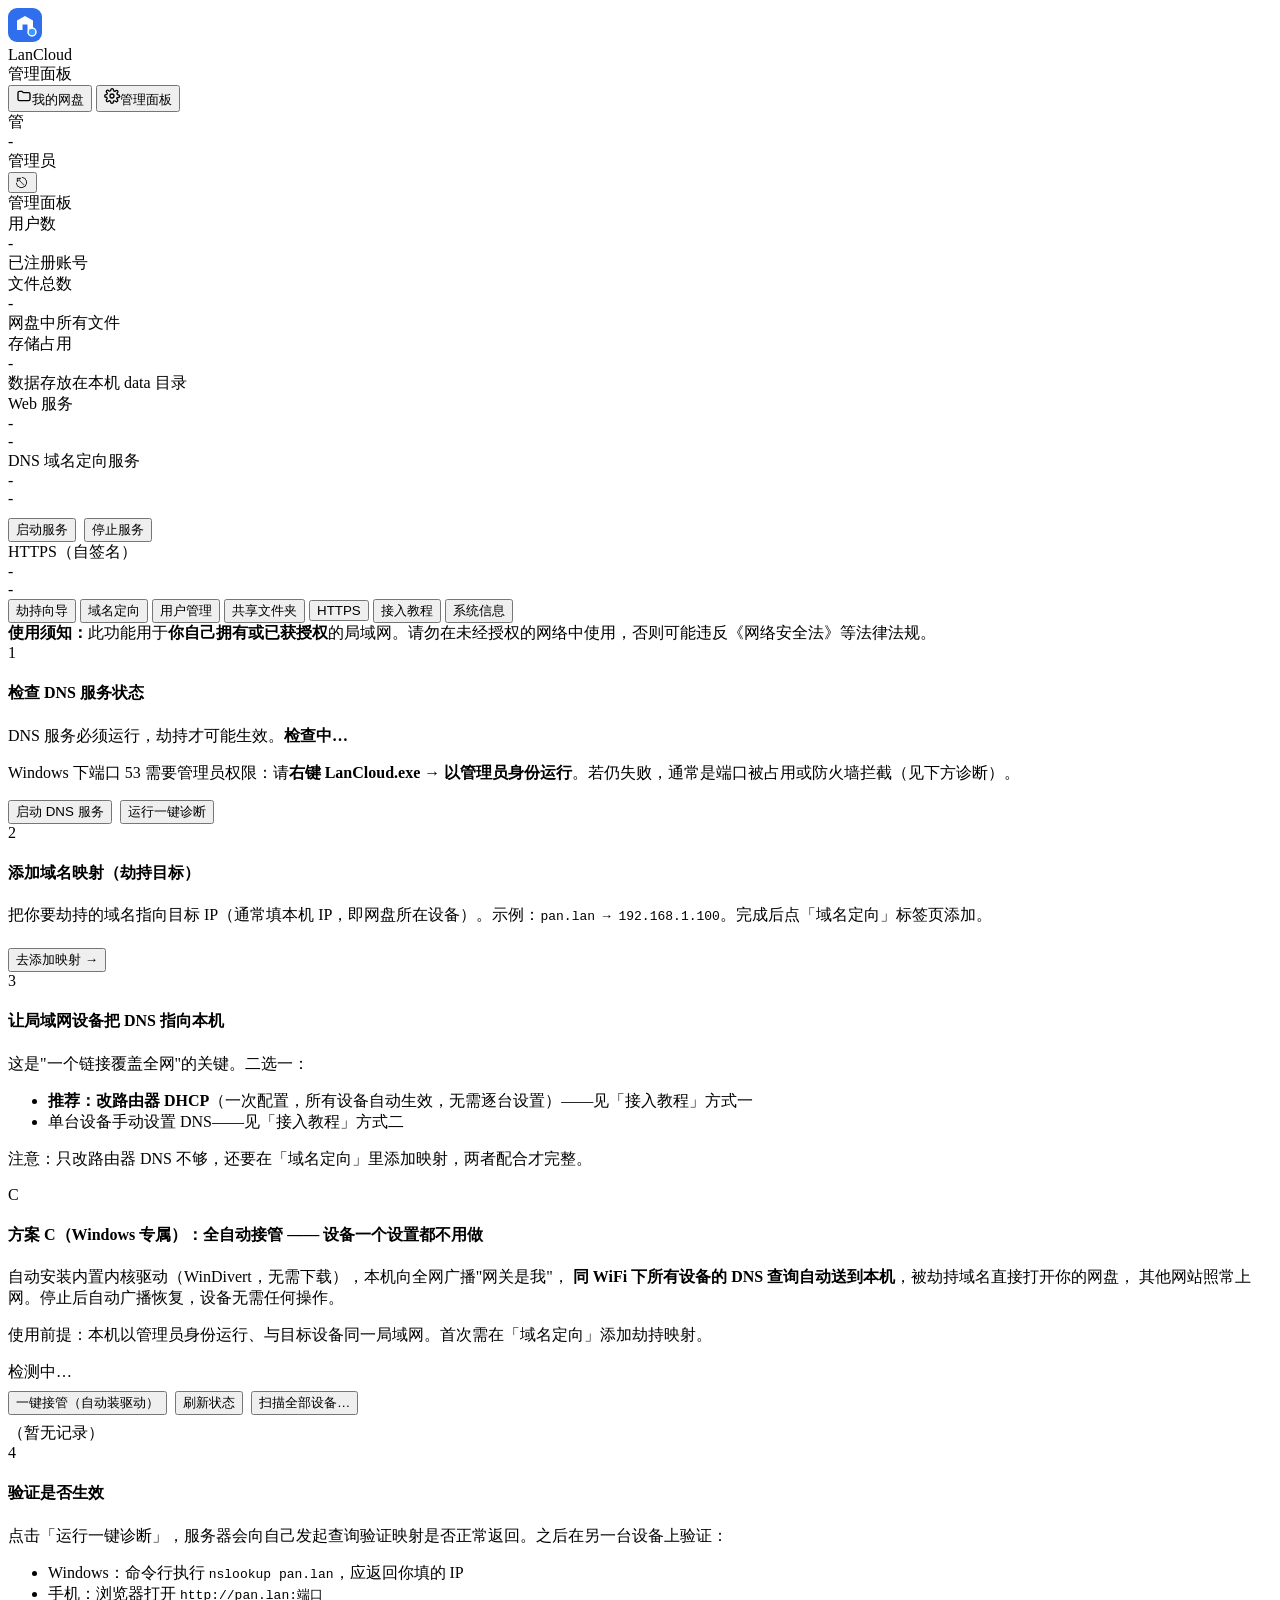
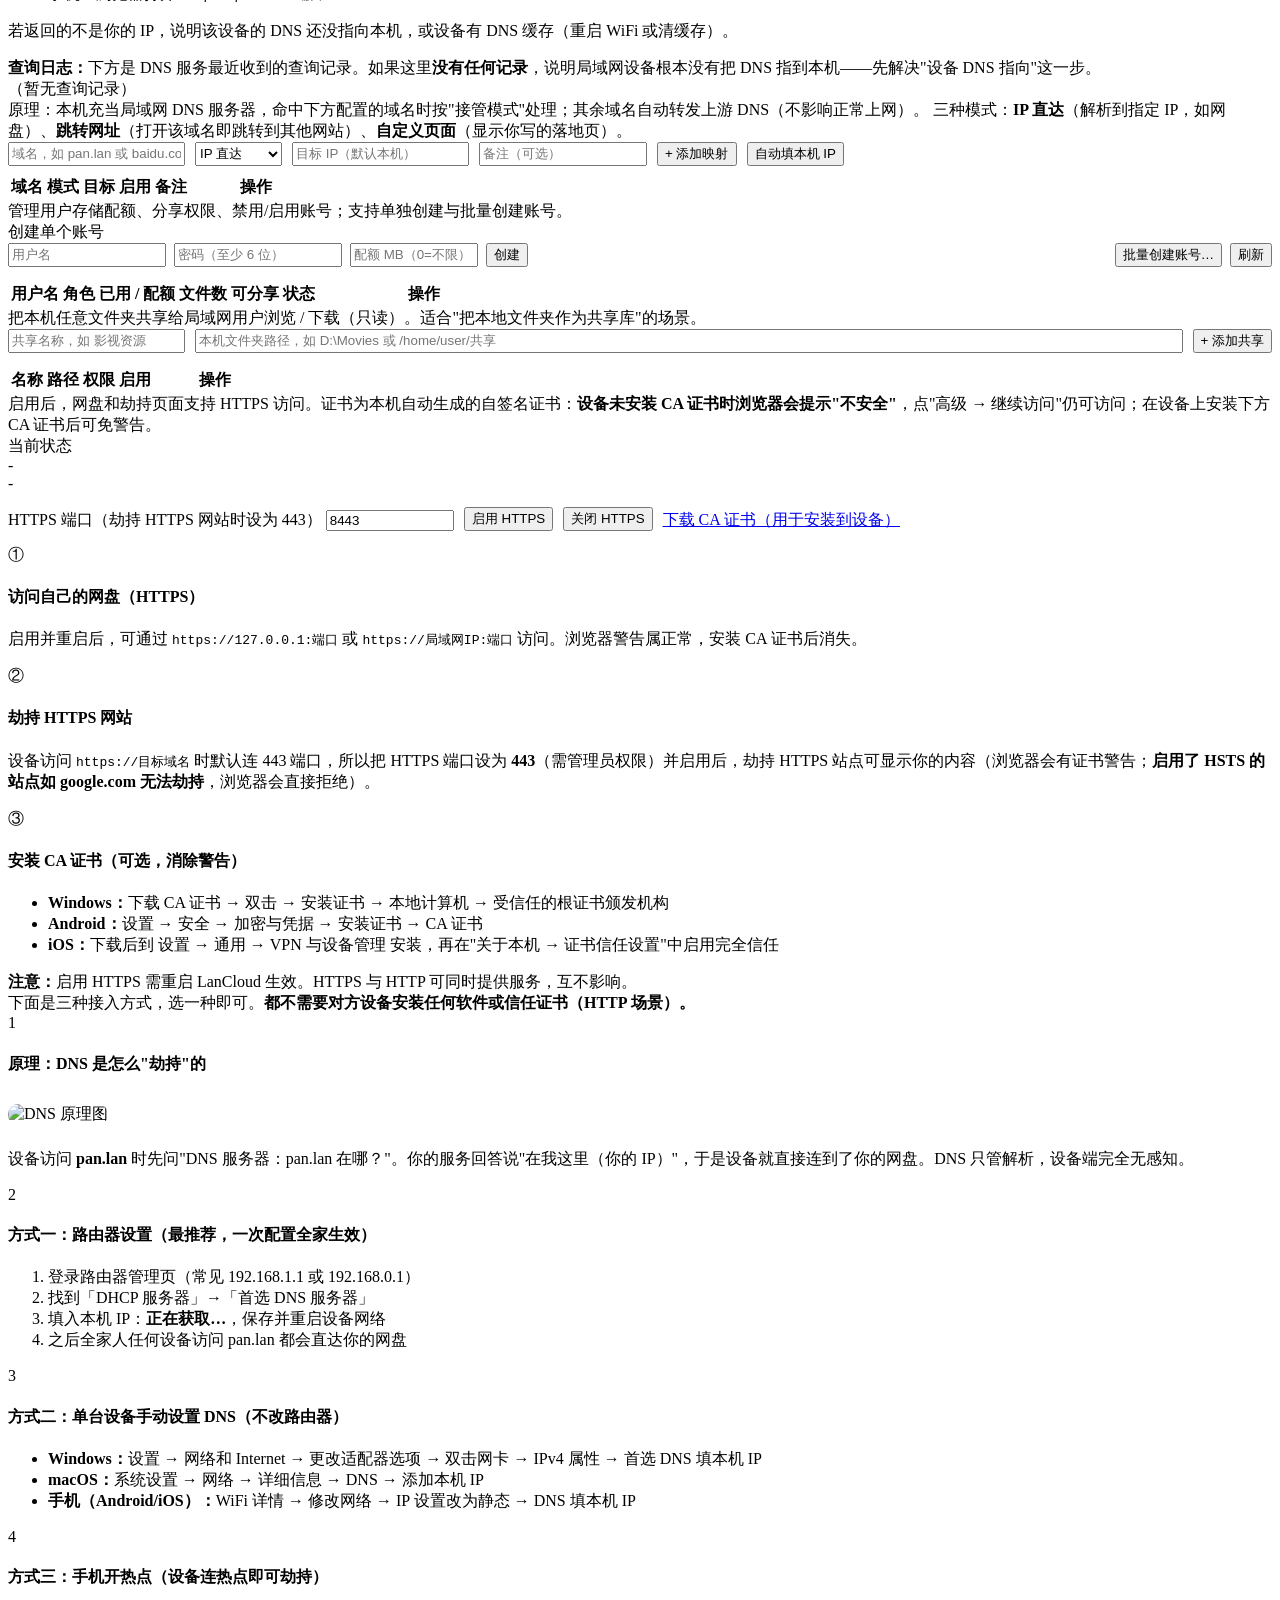
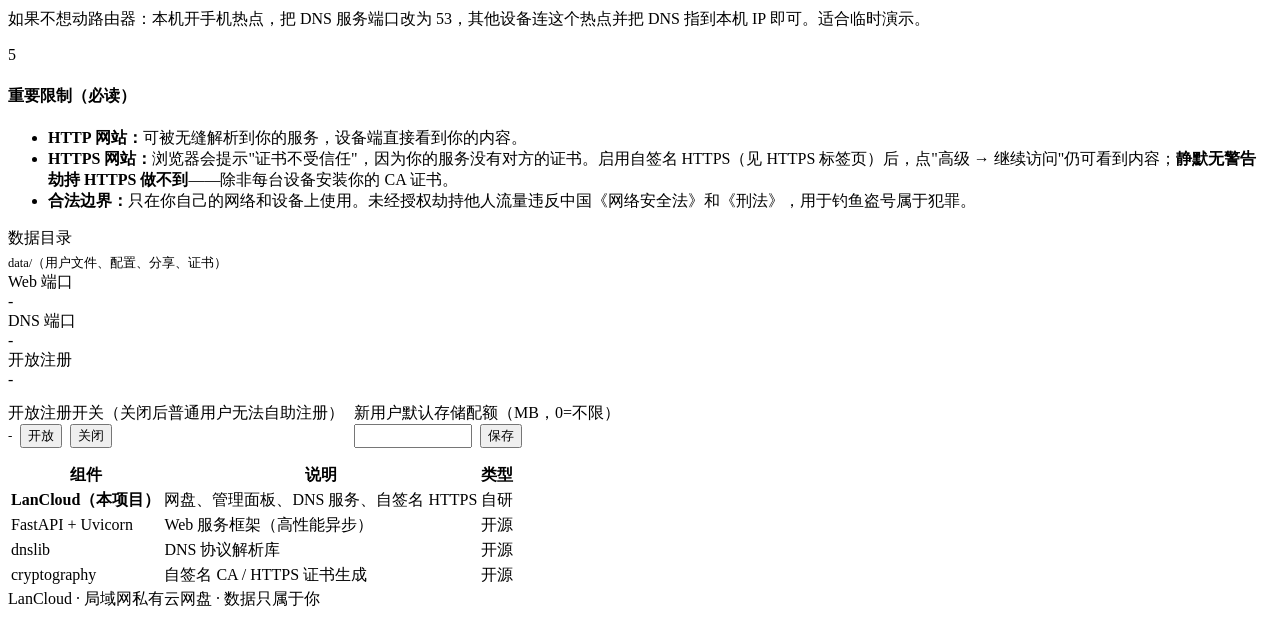
==== commit 9f21cfb7: "v2.2.0: 劫持中心完善——全设备扫描、三种接管模式（IP/跳转/落地页） - 全设备覆盖：scan_subnet ping 扫描全网段发现全部在线设备（不只读 ARP 表）   /api/hij" ====
--- a/lancloud/templates/admin.html
+++ b/lancloud/templates/admin.html
@@ -138,6 +138,18 @@
                 <button class="btn primary sm" id="btn-hijack-start" onclick="hijackCStart()">一键接管（自动装驱动）</button>
                 <button class="btn sm" id="btn-hijack-stop" onclick="hijackCStop()" style="display:none">停止并恢复</button>
                 <button class="btn sm" onclick="loadHijackC()">刷新状态</button>
+                <button class="btn sm" id="btn-hijack-scan" onclick="hijackScan()">扫描全部设备…</button>
+              </div>
+              <div id="scan-panel" style="display:none;margin-top:10px;border:1px solid var(--border);border-radius:12px;padding:12px">
+                <div style="display:flex;gap:8px;align-items:center;flex-wrap:wrap">
+                  <b>局域网设备</b>
+                  <button class="btn sm" onclick="scanSelectAll(true)">全选</button>
+                  <button class="btn sm" onclick="scanSelectAll(false)">清空</button>
+                  <button class="btn sm" onclick="scanSelectAlive()">只选在线</button>
+                  <button class="btn primary sm" onclick="hijackSaveTargets()">保存并一键接管</button>
+                  <span id="scan-hint" style="color:var(--text-2);font-size:12px"></span>
+                </div>
+                <div id="scan-devices" style="margin-top:8px;max-height:200px;overflow:auto"></div>
               </div>
               <div class="log-box" id="hijack-c-log" style="margin-top:8px;max-height:130px">（暂无记录）</div>
             </div>
@@ -164,18 +176,29 @@
 
         <!-- 域名定向 -->
         <div class="tab-pane" id="pane-domains">
-          <div class="notice info">原理：本机充当局域网 DNS 服务器，命中下方配置的域名时返回你指定的 IP；其余域名自动转发给上游 DNS（不影响正常上网）。</div>
-
-          <div style="display:flex;gap:10px;flex-wrap:wrap;margin-bottom:14px">
-            <input class="input" id="dns-domain" placeholder="域名，如 pan.lan" style="max-width:220px">
-            <input class="input" id="dns-ip" placeholder="目标 IP（默认本机，可自动填）" style="max-width:220px">
-            <input class="input" id="dns-note" placeholder="备注（可选）" style="max-width:180px">
+          <div class="notice info">原理：本机充当局域网 DNS 服务器，命中下方配置的域名时按"接管模式"处理；其余域名自动转发上游 DNS（不影响正常上网）。
+            三种模式：<b>IP 直达</b>（解析到指定 IP，如网盘）、<b>跳转网址</b>（打开该域名即跳转到其他网站）、<b>自定义页面</b>（显示你写的落地页）。</div>
+
+          <div style="display:flex;gap:10px;flex-wrap:wrap;margin-bottom:8px">
+            <input class="input" id="dns-domain" placeholder="域名，如 pan.lan 或 baidu.com" style="max-width:230px">
+            <select class="input" id="dns-mode" style="max-width:150px" onchange="modeFields()">
+              <option value="ip">IP 直达</option>
+              <option value="redirect">跳转网址</option>
+              <option value="page">自定义页面</option>
+            </select>
+            <input class="input" id="dns-ip" placeholder="目标 IP（默认本机）" style="max-width:200px">
+            <input class="input" id="dns-url" placeholder="跳转网址，如 https://pan.baidu.com" style="max-width:260px;display:none">
+            <input class="input" id="dns-note" placeholder="备注（可选）" style="max-width:160px">
             <button class="btn primary" onclick="addDomain()">+ 添加映射</button>
             <button class="btn" onclick="fillSelfIp()">自动填本机 IP</button>
           </div>
+          <div style="margin-bottom:12px;display:none" id="dns-html-wrap">
+            <label class="mini-label">自定义落地页 HTML（支持占位符 {domain} {ip} {port}，留空用默认页）</label>
+            <textarea class="input" id="dns-html" rows="4" placeholder="<h1>此站点已被接管</h1>…"></textarea>
+          </div>
 
           <table class="data-table">
-            <thead><tr><th>域名</th><th>指向 IP</th><th>启用</th><th>备注</th><th style="width:110px">操作</th></tr></thead>
+            <thead><tr><th>域名</th><th>模式</th><th>目标</th><th>启用</th><th>备注</th><th style="width:130px">操作</th></tr></thead>
             <tbody id="domains-body"></tbody>
           </table>
         </div>
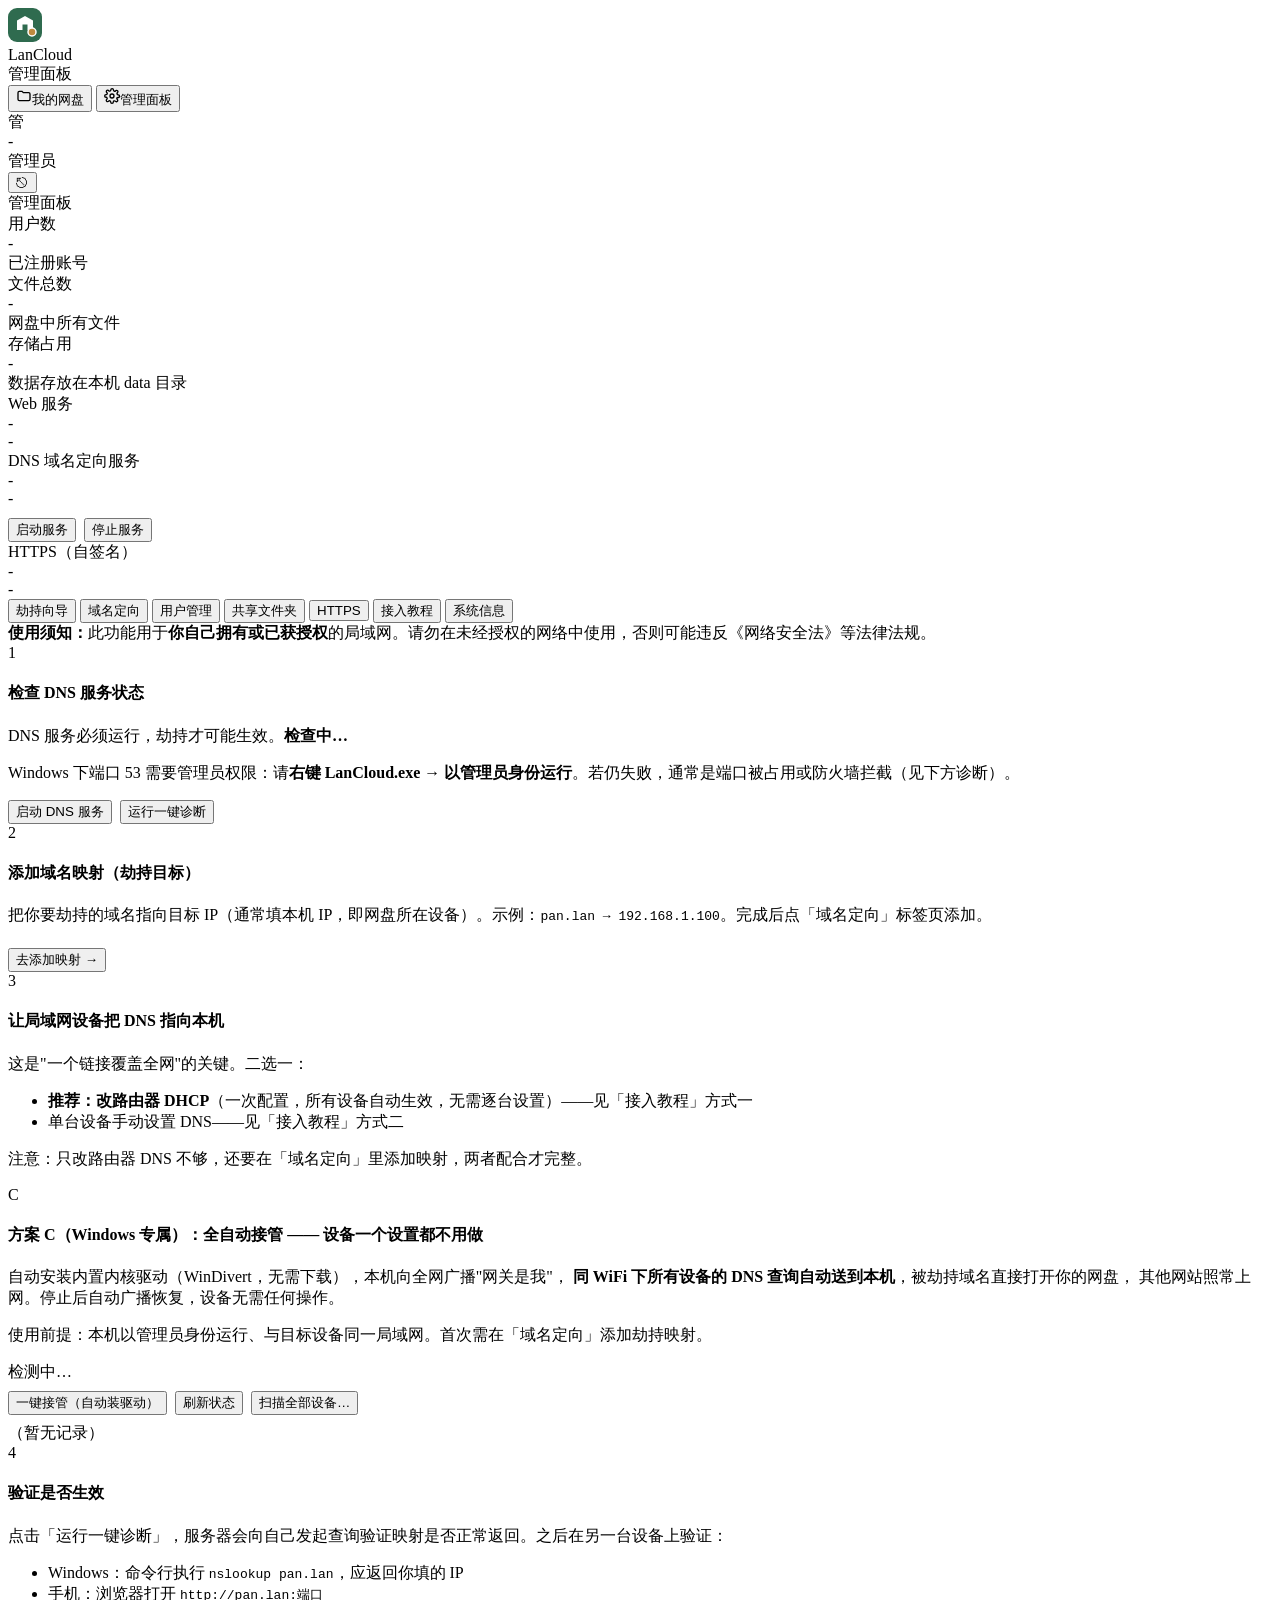
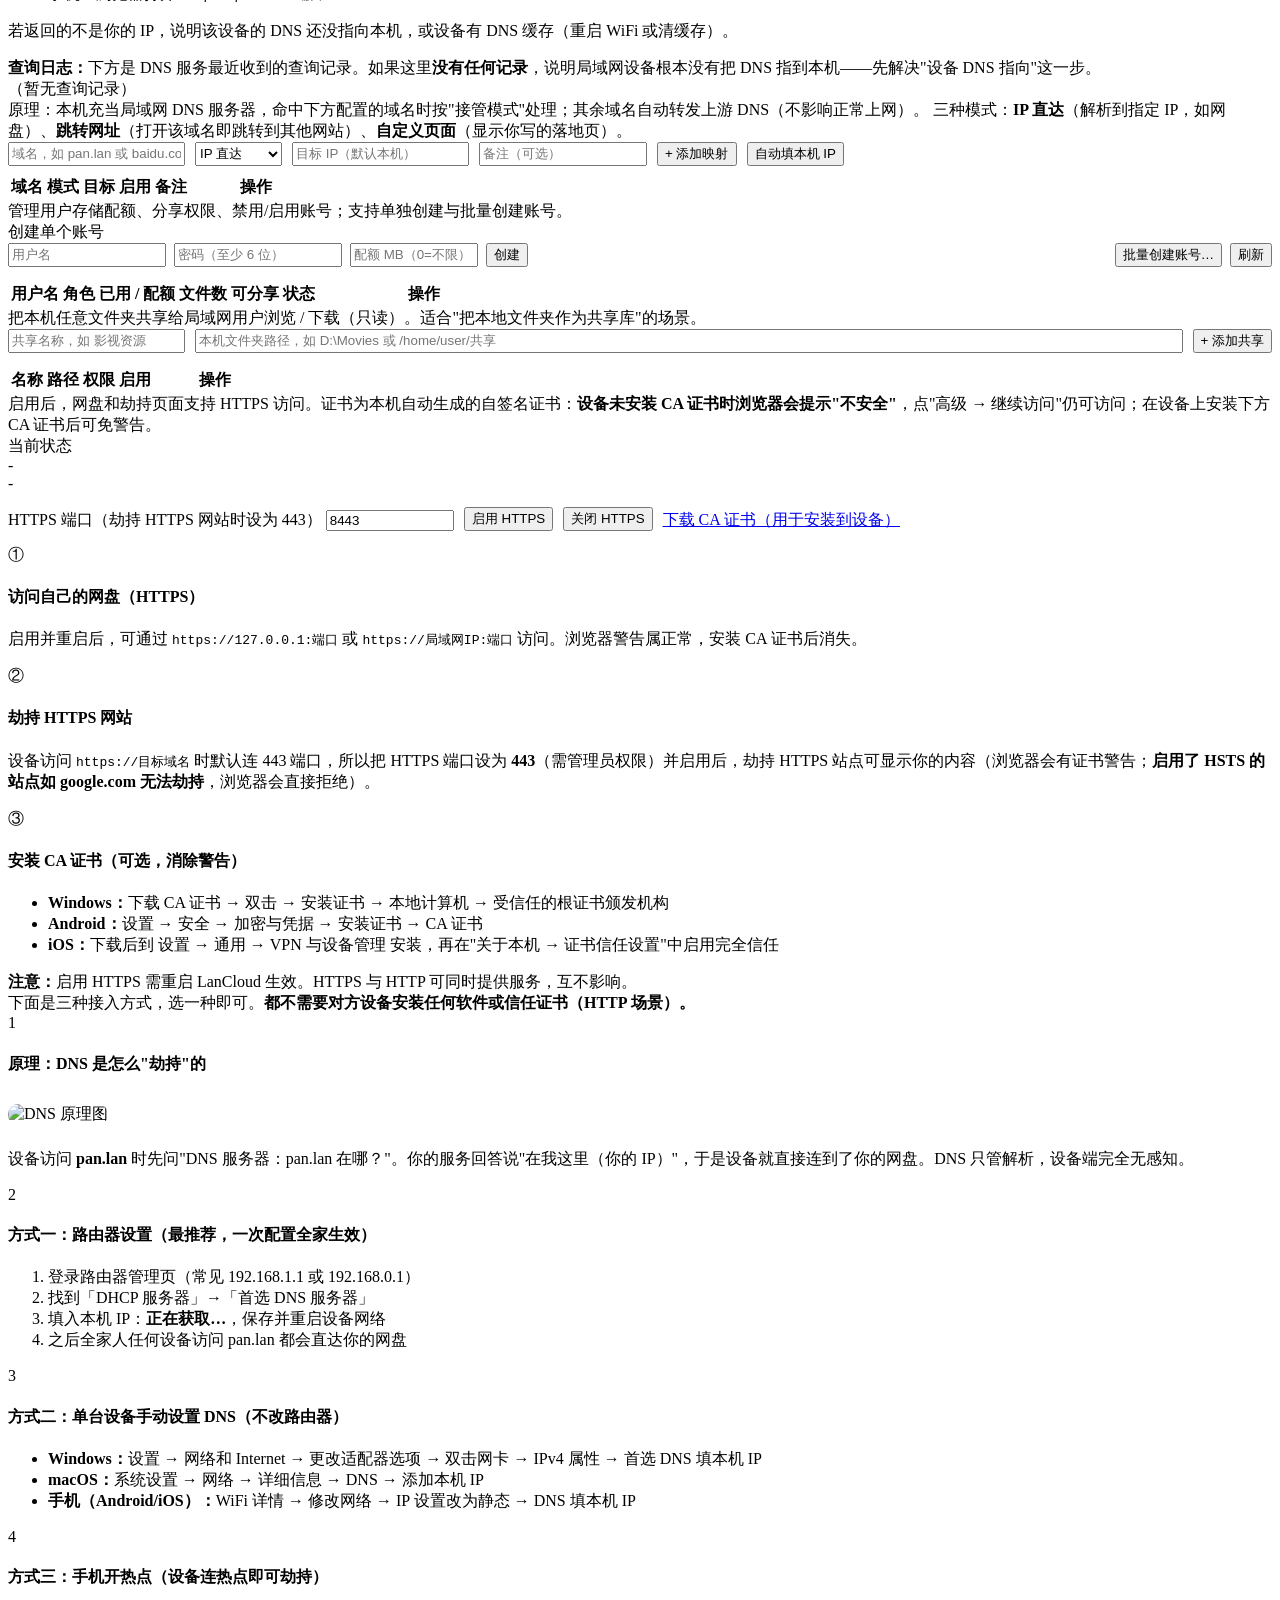
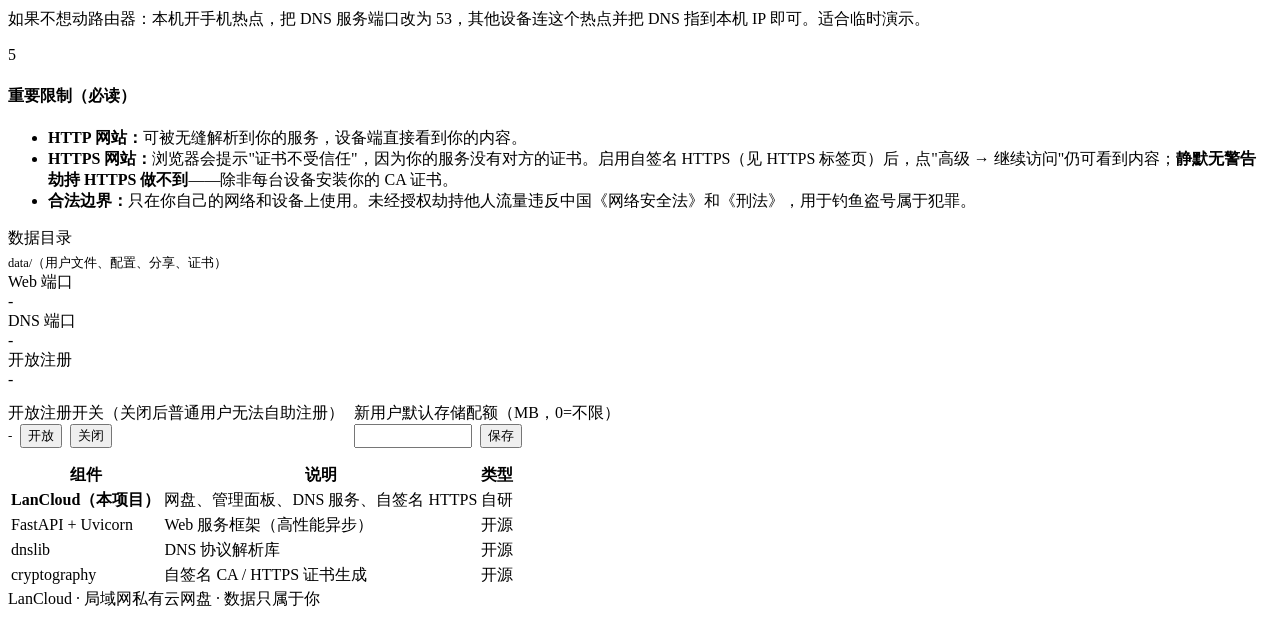
==== commit ba4c2f3a: "v3.0.0: 全新界面设计——鼠尾草绿·毛玻璃·大圆角 + 网盘功能扩充 设计： - 配色全面去蓝紫，改用鼠尾草账本（森林绿 #2F6B4F on 鼠尾草纸） - 本地化 Manrope 开源字体（" ====
--- a/lancloud/templates/admin.html
+++ b/lancloud/templates/admin.html
@@ -5,13 +5,13 @@
 <meta name="viewport" content="width=device-width, initial-scale=1.0">
 <title>管理面板 · LanCloud</title>
 <link rel="stylesheet" href="/static/css/style.css">
-<link rel="icon" href="data:image/svg+xml,%3Csvg xmlns='http://www.w3.org/2000/svg' viewBox='0 0 32 32'%3E%3Crect width='32' height='32' rx='8' fill='%232F6FED'/%3E%3Cpath d='M9 21V12l7-4 7 4v9h-5v-5h-4v5z' fill='%23fff'/%3E%3C/svg%3E">
+<link rel="icon" href="data:image/svg+xml,%3Csvg xmlns='http://www.w3.org/2000/svg' viewBox='0 0 32 32'%3E%3Crect width='32' height='32' rx='8' fill='%232F6B4F'/%3E%3Cpath d='M9 21V12l7-4 7 4v9h-5v-5h-4v5z' fill='%23fff'/%3E%3C/svg%3E">
 </head>
 <body>
 <div id="app-view" class="show">
   <aside class="sidebar">
     <div class="brand">
-      <svg width="34" height="34" viewBox="0 0 34 34"><rect width="34" height="34" rx="9" fill="#2F6FED"/><path d="M9 22V12.5l8-4.5 8 4.5V22h-5.5v-5.5h-5V22z" fill="#fff"/><circle cx="24" cy="24" r="4" fill="#3B9EFF" stroke="#fff" stroke-width="1.5"/></svg>
+      <svg width="34" height="34" viewBox="0 0 34 34"><rect width="34" height="34" rx="9" fill="#2F6B4F"/><path d="M9 22V12.5l8-4.5 8 4.5V22h-5.5v-5.5h-5V22z" fill="#fff"/><circle cx="24" cy="24" r="4" fill="#C08A3E" stroke="#fff" stroke-width="1.5"/></svg>
       <div><div class="brand-name">LanCloud</div><div class="brand-sub">管理面板</div></div>
     </div>
     <nav class="nav">
